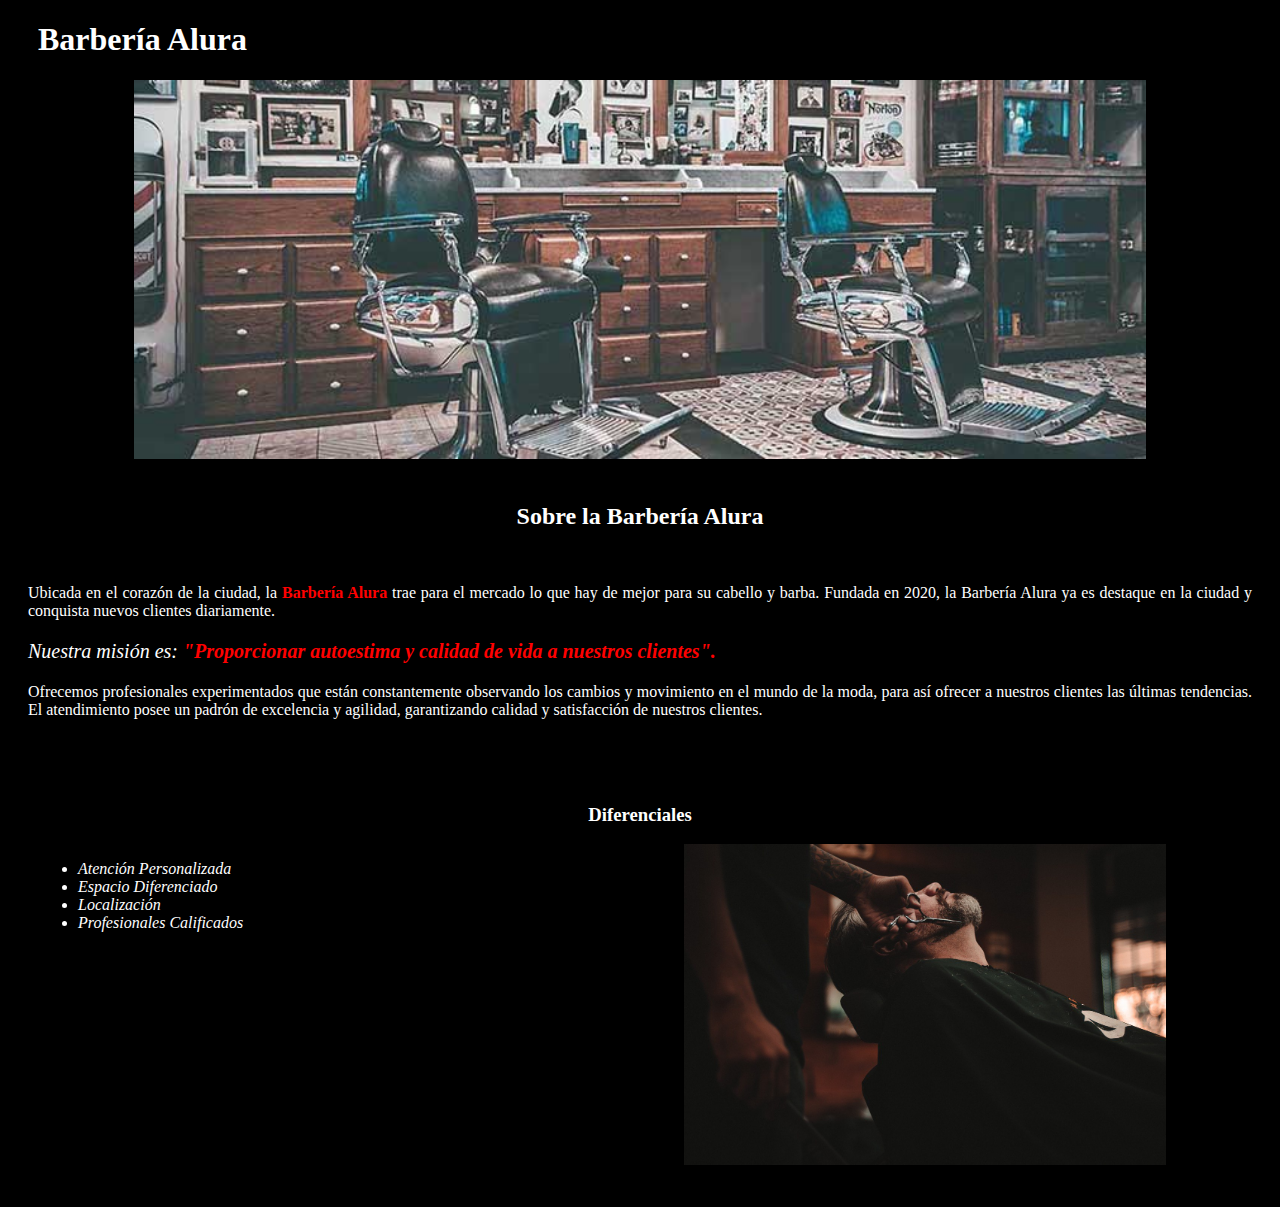
==== index.html @ 4bc64430 "Main" ====
<!DOCTYPE html>
<html lang="es">

<head>
    <meta charset="UTF-8">
    <meta http-equiv="X-UA-Compatible" content="IE=edge">
    <meta name="viewport" content="width=device-width, initial-scale=1.0">
    <title>Barbería Alura</title>
    <link rel="stylesheet" href="style.css">
</head>

<body>
    <header>
        <h1 class="titulo-principal">Barbería Alura</h1>
    </header>

    <img id="banner" src="img/banner.jpg">

    <div class="principal">
        <h2 class="titulo-centralizado">Sobre la Barbería Alura</h2>
        <br>
        <p>Ubicada en el corazón de la ciudad, la <strong>Barbería Alura</strong> trae para el mercado lo que hay de mejor para su cabello y barba. Fundada en 2020, la Barbería Alura ya es destaque en la ciudad y conquista nuevos clientes diariamente.</p>
        <p id="mision">Nuestra misión es: <strong>"Proporcionar autoestima y calidad de vida a nuestros clientes".</strong></p>
        <p>Ofrecemos profesionales experimentados que están constantemente observando los cambios y movimiento en el mundo de la moda, para así ofrecer a nuestros clientes las últimas tendencias. El atendimiento posee un padrón de excelencia y agilidad, garantizando calidad y satisfacción de nuestros clientes.</p>
    </div>

    <div class="diferenciales">
        <h3 class="titulo-centralizado">Diferenciales</h3>
        <ul>
            <li class="items">Atención Personalizada</li>
            <li class="items">Espacio Diferenciado</li>
            <li class="items">Localización</li>
            <li class="items">Profesionales Calificados</li>
        </ul>

        <img src="img/diferenciales.jpg" class="imagenDiferenciales">
    </div>

</body>

</html>
---- style.css ----
*{
    background-color: black;
    color: white;
}

.titulo-principal {
    text-align: left;
    padding-left: 30px;
}

#banner {
    width: 80%;
    padding-inline: 10%;
}

.principal{
    padding: 20px;
}

.titulo-centralizado {
    text-align: center;
}

p{
    text-align: justify;
}

strong{
    color: red;
}

#mision {
    font-size: 20px;
    font-style: italic;
}

.diferenciales{
    padding: 30px;
}

.items {
    font-style: italic;
}

ul {
    display: inline-block;
    vertical-align:top;
    width: 40%;
    margin-right: 5%;
}

.imagenDiferenciales {
    width: 40%;
    padding-inline: 5%;
}
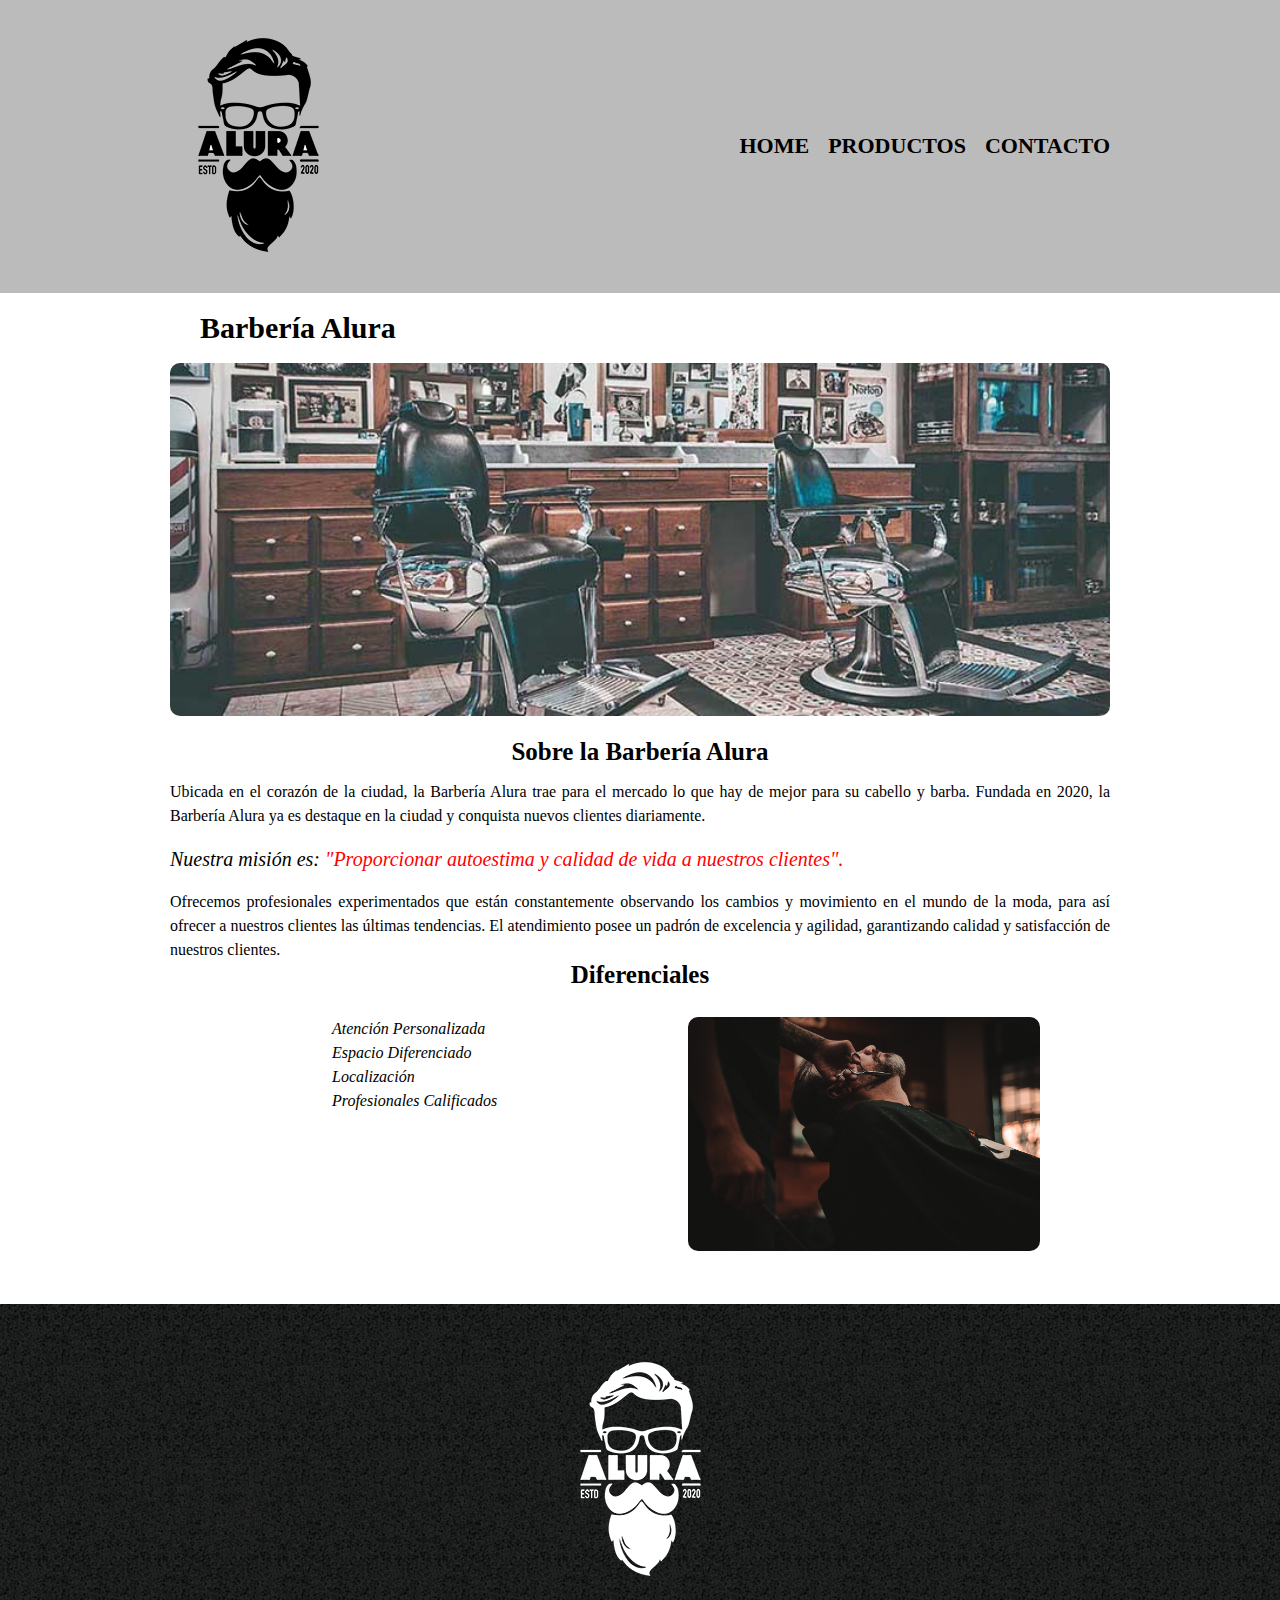
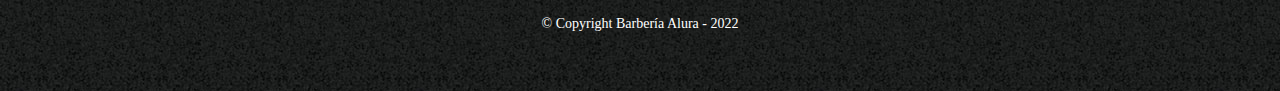
==== commit ffdf5bf4: "Barbería Alura" ====
--- a/index.html
+++ b/index.html
@@ -6,36 +6,60 @@
     <meta http-equiv="X-UA-Compatible" content="IE=edge">
     <meta name="viewport" content="width=device-width, initial-scale=1.0">
     <title>Barbería Alura</title>
-    <link rel="stylesheet" href="style.css">
+    <link rel="stylesheet" href="reset.css">
+    <link rel="stylesheet" href="estilos.css">
 </head>
 
 <body>
     <header>
-        <h1 class="titulo-principal">Barbería Alura</h1>
+        <div class = "caja">
+            <h1><img src="img/logo.png" alt="logo"></h1>
+            <nav>
+                <ul>
+                    <li><a href="index.html">Home</a></li>
+                    <li><a href="productos.html">Productos</a></li>
+                    <li><a href="contacto.html">Contacto</a></li>
+                </ul>
+            </nav>
+        </div>
     </header>
+    
+    
+    <main>
+        <div class="caja">
+            <h1 class="titulo-principal">Barbería Alura</h1>
+            <img id="banner" src="img/banner.jpg">
 
-    <img id="banner" src="img/banner.jpg">
+            <div class="principal">
+                <h2 class="titulo-centralizado">Sobre la Barbería Alura</h2>
+                <br>
+                <p>Ubicada en el corazón de la ciudad, la Barbería Alura trae para el mercado lo que hay de mejor para su cabello y barba. Fundada en 2020, la Barbería Alura ya es destaque en la ciudad y conquista nuevos clientes diariamente.</p>
+                <br>
+                <p id="mision">Nuestra misión es: <strong>"Proporcionar autoestima y calidad de vida a nuestros clientes".</strong></p>
+                <br>
+                <p>Ofrecemos profesionales experimentados que están constantemente observando los cambios y movimiento en el mundo de la moda, para así ofrecer a nuestros clientes las últimas tendencias. El atendimiento posee un padrón de excelencia y agilidad, garantizando calidad y satisfacción de nuestros clientes.</p>
+            </div>
 
-    <div class="principal">
-        <h2 class="titulo-centralizado">Sobre la Barbería Alura</h2>
-        <br>
-        <p>Ubicada en el corazón de la ciudad, la <strong>Barbería Alura</strong> trae para el mercado lo que hay de mejor para su cabello y barba. Fundada en 2020, la Barbería Alura ya es destaque en la ciudad y conquista nuevos clientes diariamente.</p>
-        <p id="mision">Nuestra misión es: <strong>"Proporcionar autoestima y calidad de vida a nuestros clientes".</strong></p>
-        <p>Ofrecemos profesionales experimentados que están constantemente observando los cambios y movimiento en el mundo de la moda, para así ofrecer a nuestros clientes las últimas tendencias. El atendimiento posee un padrón de excelencia y agilidad, garantizando calidad y satisfacción de nuestros clientes.</p>
-    </div>
+            <h3 class="titulo-centralizado">Diferenciales</h3>
+            <div class="diferenciales">
+            <ul>
+                <li class="items">Atención Personalizada</li>
+                <li class="items">Espacio Diferenciado</li>
+                <li class="items">Localización</li>
+                <li class="items">Profesionales Calificados</li>
+            </ul>
+    
+            <img src="img/diferenciales.jpg" class="imagenDiferenciales">
+            </div>
+        </div>
+    </main>
 
-    <div class="diferenciales">
-        <h3 class="titulo-centralizado">Diferenciales</h3>
-        <ul>
-            <li class="items">Atención Personalizada</li>
-            <li class="items">Espacio Diferenciado</li>
-            <li class="items">Localización</li>
-            <li class="items">Profesionales Calificados</li>
-        </ul>
-
-        <img src="img/diferenciales.jpg" class="imagenDiferenciales">
-    </div>
+    <footer>
+        <div class="pie">
+            <img src="/img/logo-blanco.png">
+            <p class="copyright">&copy Copyright Barbería Alura - 2022</p>
+        </div>
+    </footer>
 
 </body>
-
 </html>--- a/estilos.css
+++ b/estilos.css
@@ -0,0 +1,118 @@
+header{
+    background-color: #BBBBBB;
+    padding: 20px 0px;
+}
+
+.caja {
+    width: 940px;
+    position: relative;
+    margin: 0 auto;
+}
+
+nav{
+    position: absolute;
+    top: 115px;
+    right: 0;
+}
+
+nav li{
+    display: inline;
+    margin: 0 0 0 15px;
+}
+
+nav a{
+    text-transform: uppercase;
+    color: #000000;
+    font-weight: bold;
+    font-size: 22px;
+    text-decoration:none;
+}
+
+nav a:hover{
+    color: #c78c19;
+    text-decoration: underline;
+}
+
+footer {
+    background: url(img/bg.jpg);
+    text-align: center;
+    padding: 40px;
+}
+
+.copyright {
+    color: white;
+    font-size: 14px;
+    margin: 20px;
+}
+
+main{
+    padding: 20px 0px;
+}
+
+.titulo-principal{
+    padding-left: 30px;
+    font-size: 30px;
+    font-weight: bold;
+}
+
+#banner{
+    width:100%;
+    border-radius: 10px;
+    margin: 20px 0px;
+}
+
+
+.titulo-centralizado{
+    text-align: center;
+    font-size: 25px;
+    font-weight: bold;    
+}
+
+.principal p{
+    text-align: justify;
+    line-height: 1.5;
+}
+
+#mision strong{
+    color:red;
+}
+
+#mision{
+    font-size: 20px;
+    font-style: italic;
+}
+
+
+.diferenciales{
+    padding: 30px;
+    position: relative;
+    display: inline-block;
+}
+
+.items{
+    font-style: italic;
+    line-height: 1.5;
+}
+
+.diferenciales ul{
+    display: inline-block;
+    vertical-align: top;
+    width: 25%;
+    margin: 0% 15%;
+}
+
+.imagenDiferenciales {
+    width: 40%;
+    /* margin-left: 15%; */
+    border-radius: 10px;
+}
+
+.contacto{
+    padding-left: 30px;
+    font-size: 20px;
+    line-height: 2;
+}
+
+.contacto strong{
+    font-weight: bold;
+}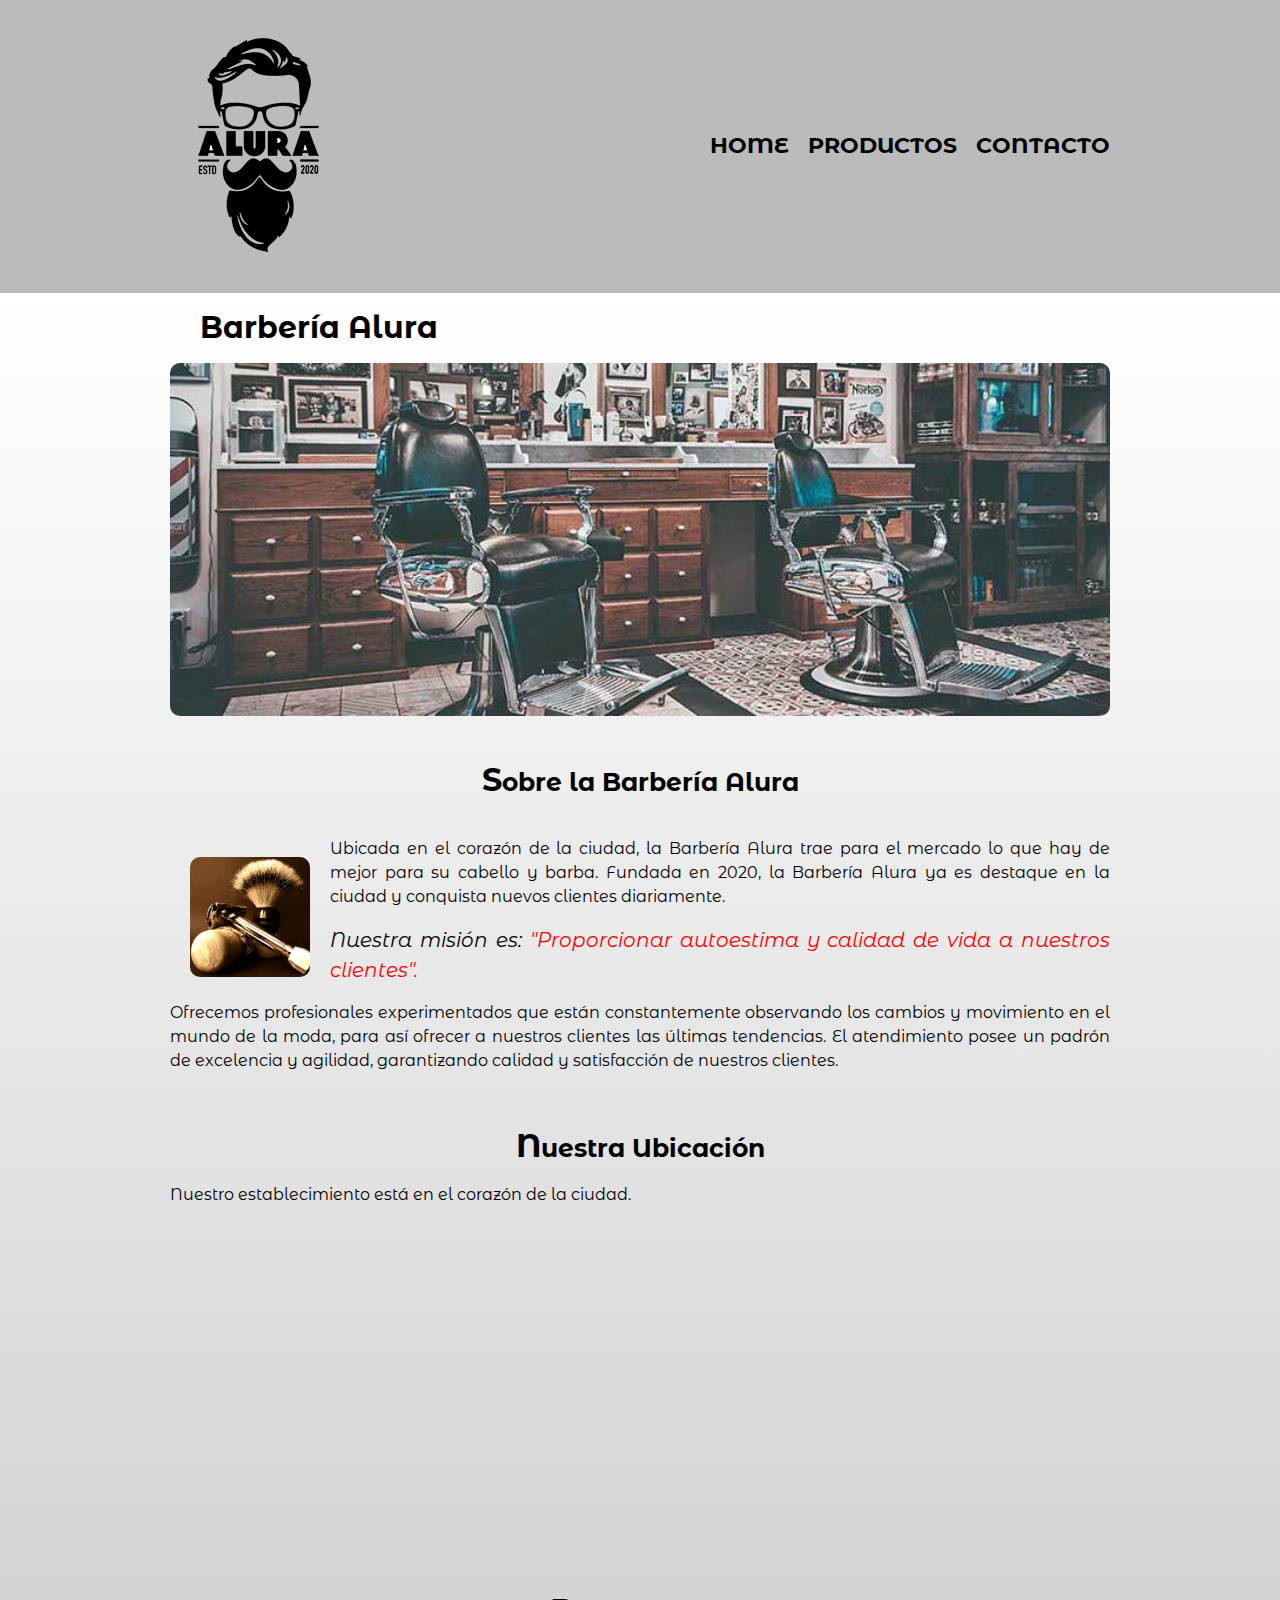
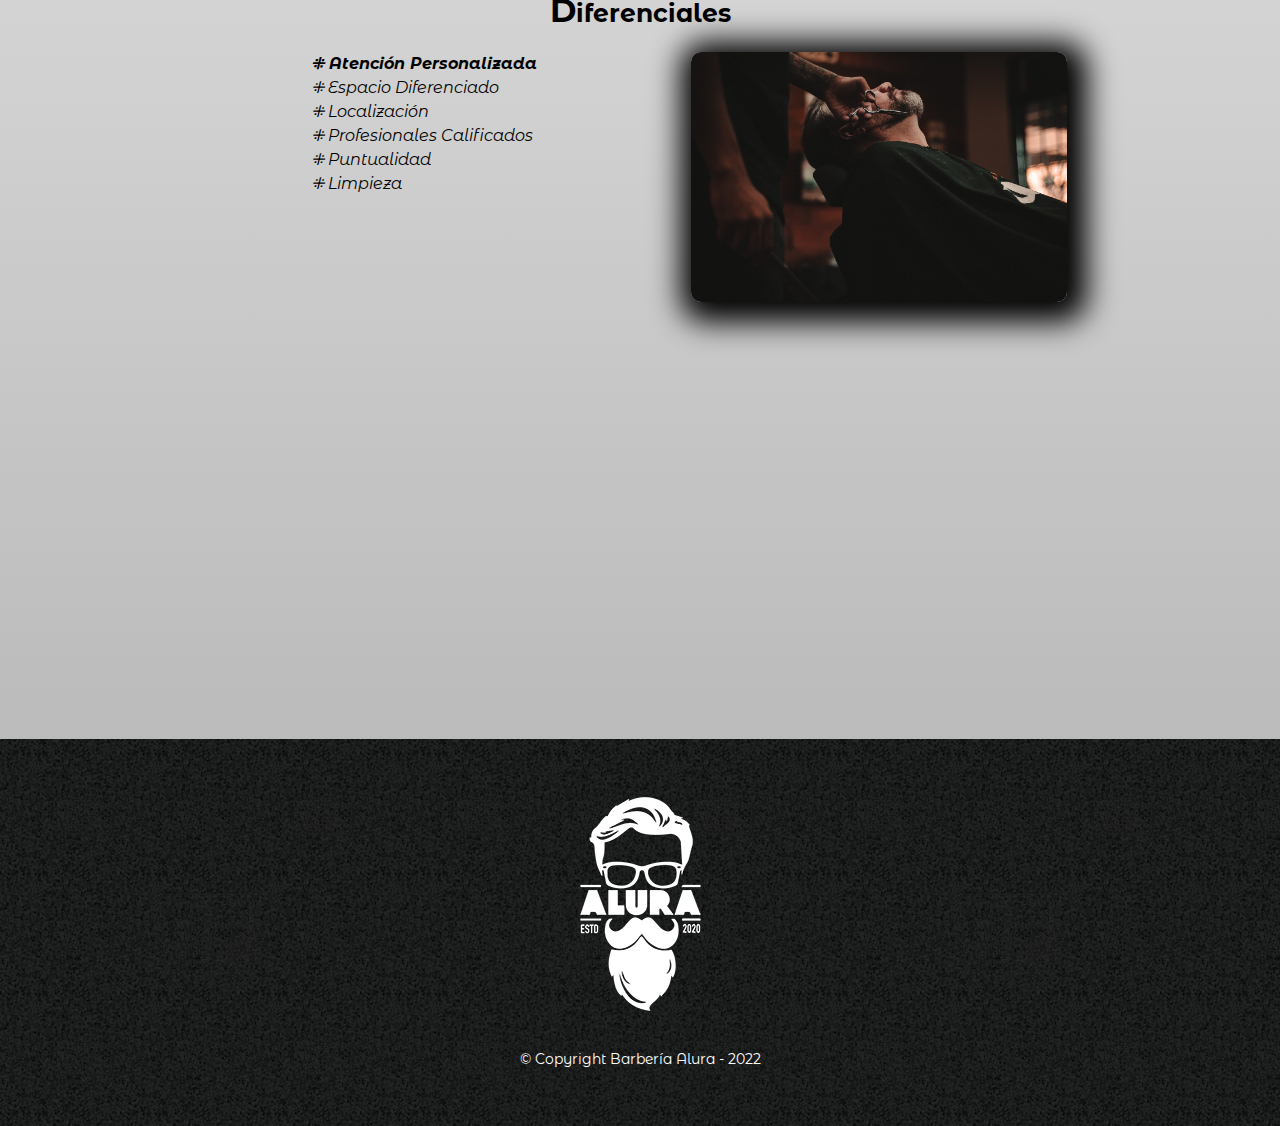
==== commit 8d869fbb: "Se actualiza estilos" ====
--- a/index.html
+++ b/index.html
@@ -8,12 +8,13 @@
     <title>Barbería Alura</title>
     <link rel="stylesheet" href="reset.css">
     <link rel="stylesheet" href="estilos.css">
+    <link href="https://fonts.googleapis.com/css2?family=Montserrat+Alternates:wght@300&display=swap" rel="stylesheet">
 </head>
 
 <body>
     <header>
         <div class = "caja">
-            <h1><img src="img/logo.png" alt="logo"></h1>
+            <h1><img src="img/logo.png" alt="logo" #id="logo"></h1>
             <nav>
                 <ul>
                     <li><a href="index.html">Home</a></li>
@@ -33,12 +34,19 @@
             <div class="principal">
                 <h2 class="titulo-centralizado">Sobre la Barbería Alura</h2>
                 <br>
+                <img src="img/utensilios.jpg" class="imagenUtensilios">
                 <p>Ubicada en el corazón de la ciudad, la Barbería Alura trae para el mercado lo que hay de mejor para su cabello y barba. Fundada en 2020, la Barbería Alura ya es destaque en la ciudad y conquista nuevos clientes diariamente.</p>
                 <br>
                 <p id="mision">Nuestra misión es: <strong>"Proporcionar autoestima y calidad de vida a nuestros clientes".</strong></p>
                 <br>
                 <p>Ofrecemos profesionales experimentados que están constantemente observando los cambios y movimiento en el mundo de la moda, para así ofrecer a nuestros clientes las últimas tendencias. El atendimiento posee un padrón de excelencia y agilidad, garantizando calidad y satisfacción de nuestros clientes.</p>
             </div>
+
+            <section class="mapa">
+                <h3 class="titulo-centralizado">Nuestra Ubicación</h3>
+                <p>Nuestro establecimiento está en el corazón de la ciudad.</p>
+                <iframe src="https://www.google.com/maps/embed?pb=!1m18!1m12!1m3!1d3656.4498404749!2d-46.63452058518808!3d-23.58819478466955!2m3!1f0!2f0!3f0!3m2!1i1024!2i768!4f13.1!3m3!1m2!1s0x94ce5a2b2ed7f3a1%3A0xab35da2f5ca62674!2sCaelum%20-%20Education%20and%20Innovation!5e0!3m2!1ses-419!2smx!4v1661880306741!5m2!1ses-419!2smx" width="100%" height="300" style="border:0;" allowfullscreen="" loading="lazy" referrerpolicy="no-referrer-when-downgrade"></iframe>
+            </section>
 
             <h3 class="titulo-centralizado">Diferenciales</h3>
             <div class="diferenciales">
@@ -47,16 +55,22 @@
                 <li class="items">Espacio Diferenciado</li>
                 <li class="items">Localización</li>
                 <li class="items">Profesionales Calificados</li>
+                <li class="items">Puntualidad</li>
+                <li class="items">Limpieza</li>
             </ul>
     
             <img src="img/diferenciales.jpg" class="imagenDiferenciales">
+            </div>
+
+            <div class="video">
+                <iframe width="100%" height="315" src="https://www.youtube.com/embed/wcVVXUV0YUY?controls=0" title="YouTube video player" frameborder="0" allow="accelerometer; autoplay; clipboard-write; encrypted-media; gyroscope; picture-in-picture" allowfullscreen></iframe>
             </div>
         </div>
     </main>
 
     <footer>
         <div class="pie">
-            <img src="/img/logo-blanco.png">
+            <img src="img/logo-blanco.png">
             <p class="copyright">&copy Copyright Barbería Alura - 2022</p>
         </div>
     </footer>
--- a/estilos.css
+++ b/estilos.css
@@ -1,3 +1,7 @@
+*{
+    font-family: 'Montserrat Alternates', sans-serif;
+}
+
 header{
     background-color: #BBBBBB;
     padding: 20px 0px;
@@ -7,6 +11,7 @@
     width: 940px;
     position: relative;
     margin: 0 auto;
+    font-family: 'Montserrat Alternates', sans-serif;
 }
 
 nav{
@@ -37,6 +42,7 @@
     background: url(img/bg.jpg);
     text-align: center;
     padding: 40px;
+    font-family: 'Montserrat Alternates', sans-serif;
 }
 
 .copyright {
@@ -47,6 +53,7 @@
 
 main{
     padding: 20px 0px;
+    background: linear-gradient(white, #BBBBBB)
 }
 
 .titulo-principal{
@@ -66,6 +73,11 @@
     text-align: center;
     font-size: 25px;
     font-weight: bold;    
+    margin: 1em 0;
+}
+
+.titulo-centralizado::first-letter{
+    font-size: xx-large;
 }
 
 .principal p{
@@ -84,7 +96,7 @@
 
 
 .diferenciales{
-    padding: 30px;
+    /* padding: 30px; */
     position: relative;
     display: inline-block;
 }
@@ -94,6 +106,14 @@
     line-height: 1.5;
 }
 
+.items:first-child{
+    font-weight: bold;
+}
+
+.items:before{
+    content: "⁜ ";
+}
+
 .diferenciales ul{
     display: inline-block;
     vertical-align: top;
@@ -101,10 +121,32 @@
     margin: 0% 15%;
 }
 
+.imagenUtensilios{
+    width: 120px;
+    float: left;
+    margin: 20px;
+    border-radius: 10px;
+}
+
+.mapa {
+    padding: 2em 0;
+}
+
+.mapa p{
+    margin: 0 0 2em 0;
+    text-align: justify;
+}
+
 .imagenDiferenciales {
     width: 40%;
     /* margin-left: 15%; */
     border-radius: 10px;
+    box-shadow: 5px 5px 30px 15px #000000;
+}
+
+.video{
+    width: 560px;
+    margin: 3em auto;
 }
 
 .contacto{
@@ -115,4 +157,23 @@
 
 .contacto strong{
     font-weight: bold;
+}
+
+@media screen and (max-width:480px) {    
+    h1 {
+        text-align: center;
+    }
+    
+    .caja, .video, .diferenciales ul{
+        width: 90%;
+    }
+    
+    nav{
+        position: static;
+        width: 60%;
+    }
+
+    .imagenDiferenciales{
+        display: none;
+    }
 }